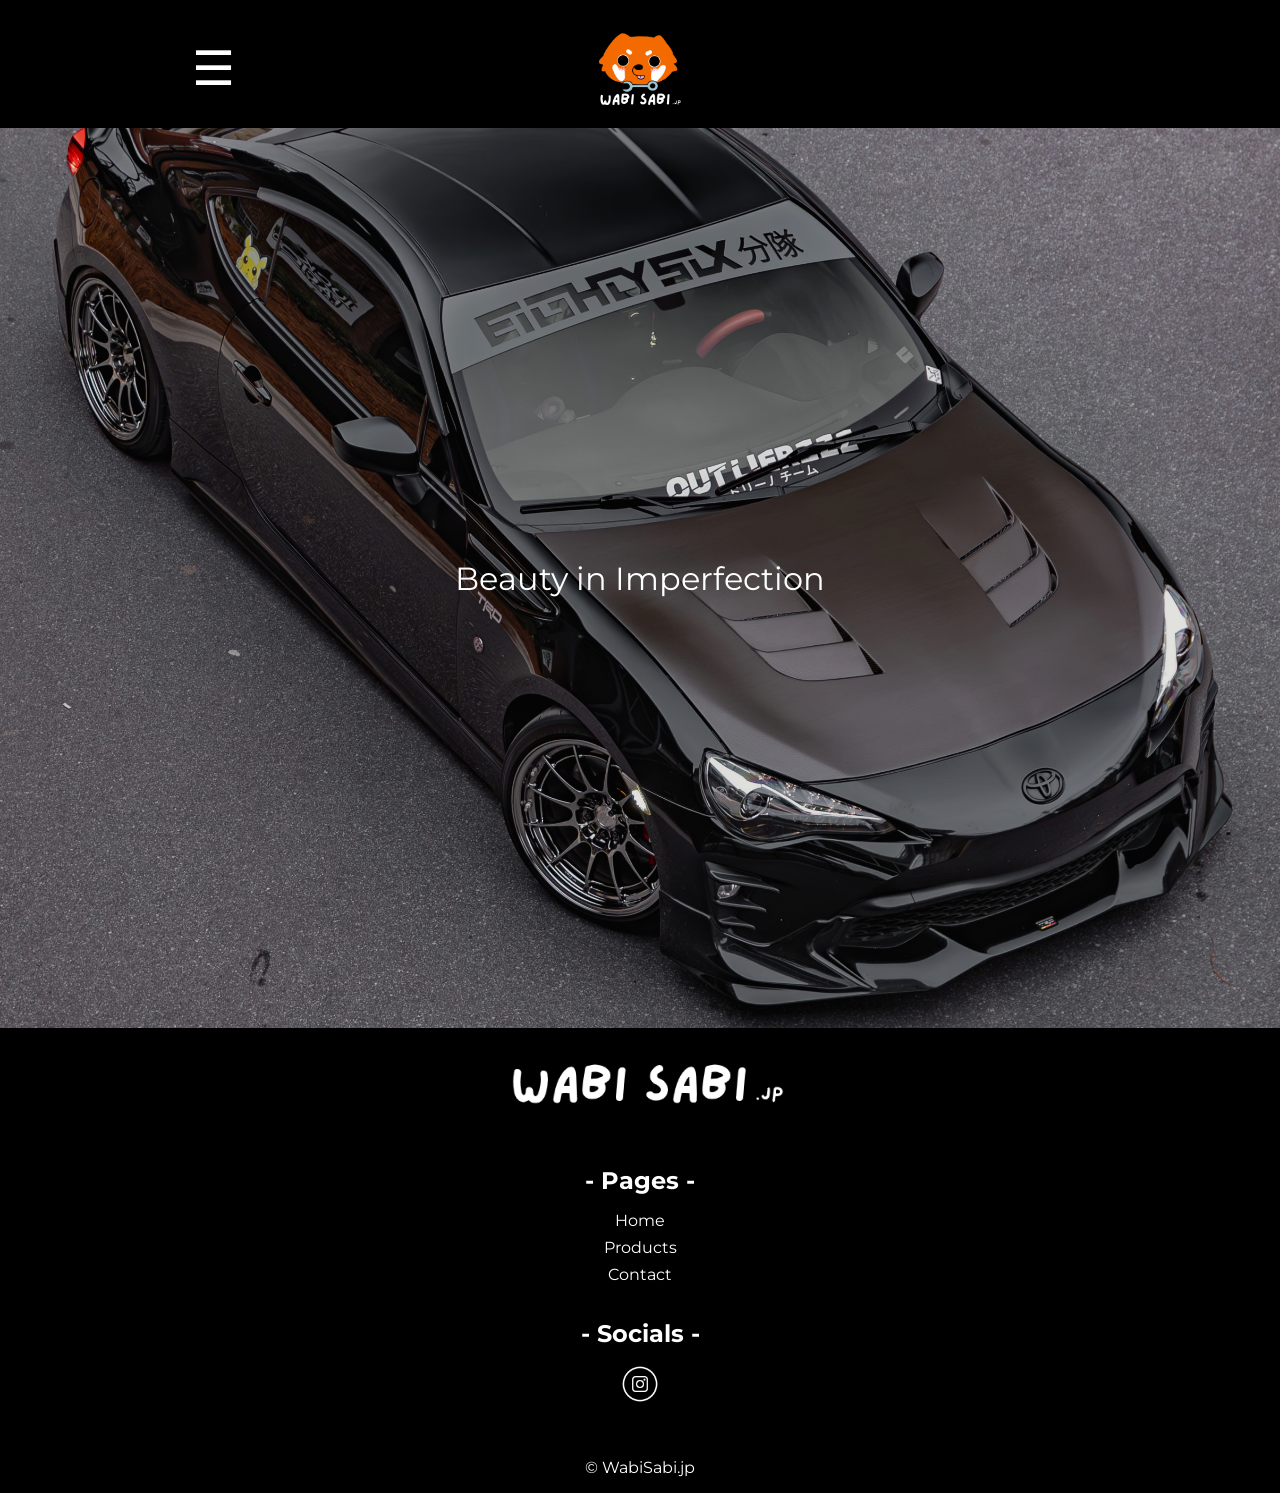
==== index.html @ 12e04109 "hero container" ====
<!DOCTYPE html>
<html lang="en">
<head>
    <meta charset="UTF-8">
    <meta name="viewport" content="width=device-width, initial-scale=1.0">
    <title>WabiSabi.jp</title>

    <!-- Font -->
    <link rel="preconnect" href="https://fonts.googleapis.com">
    <link rel="preconnect" href="https://fonts.gstatic.com" crossorigin>
    <link href="https://fonts.googleapis.com/css2?family=Montserrat:ital,wght@0,100..900;1,100..900&display=swap" rel="stylesheet">

    <!-- CSS Link -->
    <link rel = 'stylesheet' href = 'assets/cs/styles.css' defer>

</head>
<body>
    <!-- JS Link -->
    <script src = 'assets/js/script.js' defer></script>

    <!-- Navigations -->
    <header>

        <!-- === Visible Menu === -->
        <nav class = 'top-nav'>
            <!-- Left -->
            <button id = 'hamburger-btn' class = 'hamburger-btn'>&#x2630;</button>

            <!-- Middle -->
            <a href = 'index.html'>
                <img class = 'logo-img nav' src = 'assets/media/wabisabi_logo_white.png' alt = 'WABI SABI JP'>
            </a>


            <!-- Right -->
            <!-- [Future Checkout Button?] -->
        </nav>

        <!-- === Hidden Left Menu === -->
        <!-- Overlay to allow user to click outside menu to close -->
        <div id = 'nav-overlay' class = 'nav-overlay'></div>

        <nav id = 'hidden-nav' class = 'hidden-nav'>
            <!-- Exit Button -->
            <button id = 'nav-close-btn'>&times;</button>

            <!-- Page Links -->
            <a class = 'navLink home' href = 'index.html'>Home</a>
            <a class = 'navLink products' href = 'pages/products.html'>Products</a>
            <a class = 'navLink contact' href = 'pages/contact.html'>Contact</a>
        </nav>

    </header>

    <!-- Main Content -->
    <main>
        <!-- Hero Section -->
        <section class = 'hero-section'>
            <video autoplay loop muted playsinline poster = 'assets/media/akuna-top-view.JPEG'>
                <source src = 'assets/media/akuna.mp4' type = 'video/mp4'>
            </video>

            <!-- Hero Message -->
            <!-- Beauty in Imperfection -->
            <div class = 'hero-overlay'>
                <p>Beauty in Imperfection</p>
            </div>
        </section>

    </main>

    <!-- Footer -->
    <footer>
        <!-- Left -->
        <a class = 'footer-home' href = 'index.html'>
            <img class = 'logo-img footer' src = 'assets/media/wabisabi_title_white.png' alt = 'WABI SABI JP'>
        </a>

        <!-- Middle -->
        <section class = 'footer-pages'>
            <h2>- Pages -</h2>
            <a class = 'navLink home' href = 'index.html'>Home</a>
            <a class = 'navLink products' href = 'pages/products.html'>Products</a>
            <a class = 'navLink contact' href = 'pages/contact.html'>Contact</a>
        </section>

        <!-- Right -->
        <section>
            <h2>- Socials -</h2>
            <div class = 'social-logo'>
                <a class = 'instagram' href = 'https://www.instagram.com/' target = '_blank'>
                    <img class = 'instagram-img' src = 'assets/media/Instagram.png' alt = 'Instagram'>
                </a>
            </div>
        </section>

        <!-- Bottom -->
        <p class = 'copyright-message'>&copy; WabiSabi.jp</p>

    </footer>
    
</body>
</html>
---- assets/cs/styles.css ----
body {
    background-color: black;
    color: white;
    margin: 0;
    font-family: "Montserrat", sans-serif;
}

header {
    display: flex;
    justify-content: center;
    align-items: center;
    width: 100vw;
    height: 8em;
    box-shadow: 0px 1px 5px rgb(62, 62, 62); /* x y blur spread color*/
}

main {
    display: flex;
    flex-direction: column;
    min-height: 100vh;
    justify-content: start;
}

footer {
    display: grid;
    grid-template-rows: repeat(3, 1fr);
    align-items: center;
    text-align: center;
    justify-items: center;
    gap: 1em;
}

/* === Top Navigations === */
.top-nav {
    display: grid;
    grid-template-columns: repeat(3, 1fr);
    align-items: center;
    width: 100vw;
    height: 7.5em;
    text-align: center;
    justify-items: center;
    margin: 0;
}

.hamburger-btn {
    background: none;
    border: none;
    color: white;
    font-size: 3em;
    grid-area: 1 / 1 / 2 / 2; /* row column row column*/
}

.logo-img {
    max-height: 8em;
    width: auto;
    grid-area: 1 / 2 / 2 / 3;
    overflow: hidden;
    object-fit: cover;
    display: block;

}

.hidden-nav {
    display: flex;
    flex-direction: column;
    position: fixed;
    top: 0;
    gap: 1em;
    width: 250px;
    height: 100vh;
    left: -250px; /* Hides outisde the screen */
    background-color: #763300;
    padding: 1.5em 2em;
    box-sizing: border-box;
    transition: left 0.4s ease;
    z-index: 10;
}

.hidden-nav a {
    color: white;
    text-decoration: none;
    font-size: 1.5em;
}

.hidden-nav.open {
    left: 0;
}

.hidden-nav.close {
    left: -250px;
}

#nav-close-btn {
    background: none;
    border: none;
    color: white;
    font-size: 2em;
    margin-left: auto;
}

.nav-overlay {
    position: fixed;
    top: 0;
    left: 0;
    width: 100vw;
    height: 100vh;
    background: rgba(0, 0, 0, 0.569);
    visibility: hidden;
    z-index: 10;
}

.nav-overlay.show {
    visibility: visible;
    opacity: 1;
}

/* === Footer === */
footer h2 {
    margin: 0;
    padding-bottom: 0.5em;
}
.footer-home {
    width: 20em;
    height: 5em;
    overflow: hidden;
    display: inline-block;
}

.logo-img.footer{
    width: 100%;
    height: 100%;
    object-fit: cover;
    display: block;
}

.footer-pages {
    display: flex;
    flex-direction: column;
}

.footer-pages a {
    color: white;
    text-decoration: none;
    font-size: 1em;
    padding: 0.25em;
}

.instagram-img {
    width: 3em;
    height: auto;
}

/* === Main === */
/* -- Hero Section -- */
.hero-section {
    width: 100vw;
    height: 100vh;
    overflow: hidden;
}
.hero-section video {
    width: 100%;
    height: 100%;
    object-fit: cover;
    position: absolute;
}

.hero-overlay {
    display: flex;
    justify-content: center;
    align-items: center;
    width: 100%;
    height: 100%;
    background: rgba(0, 0, 0, 0.106);
    color: white;
    font-size: 2em;
    z-index: 2;
    position: absolute;
}
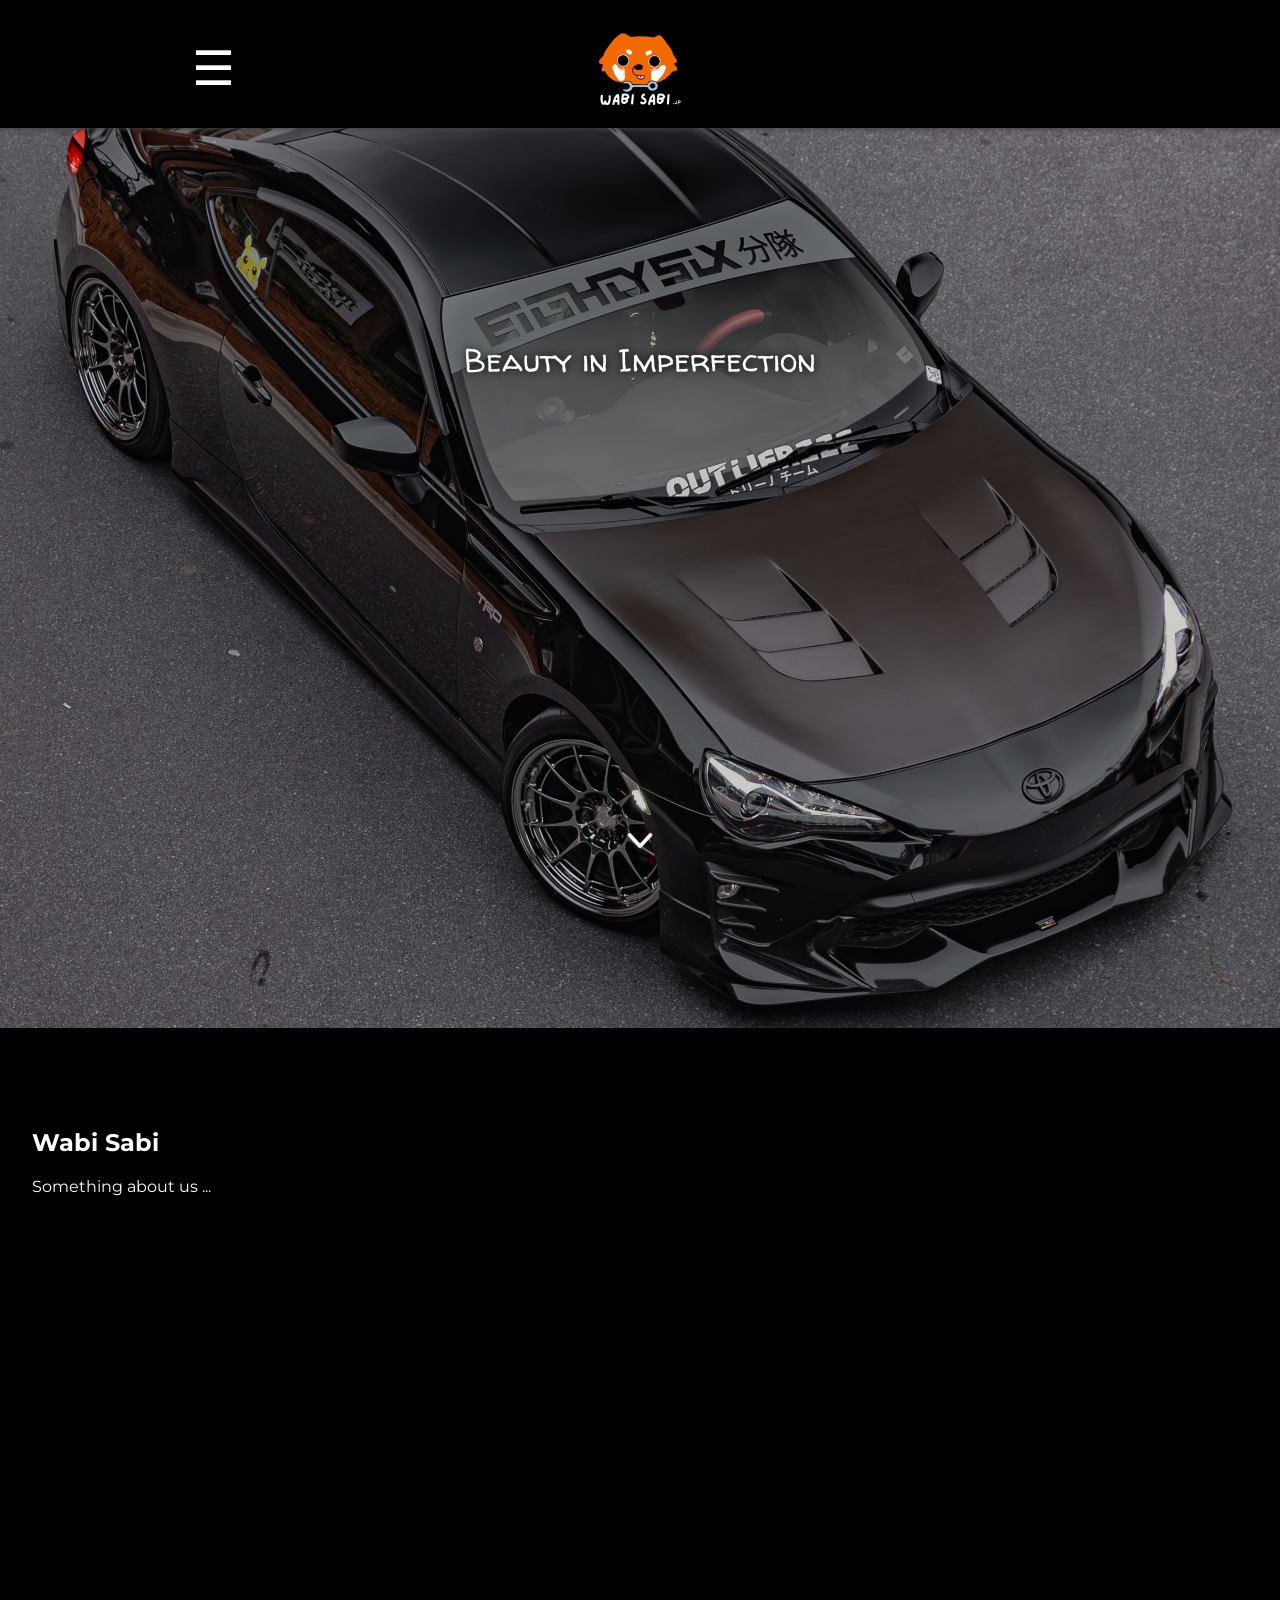
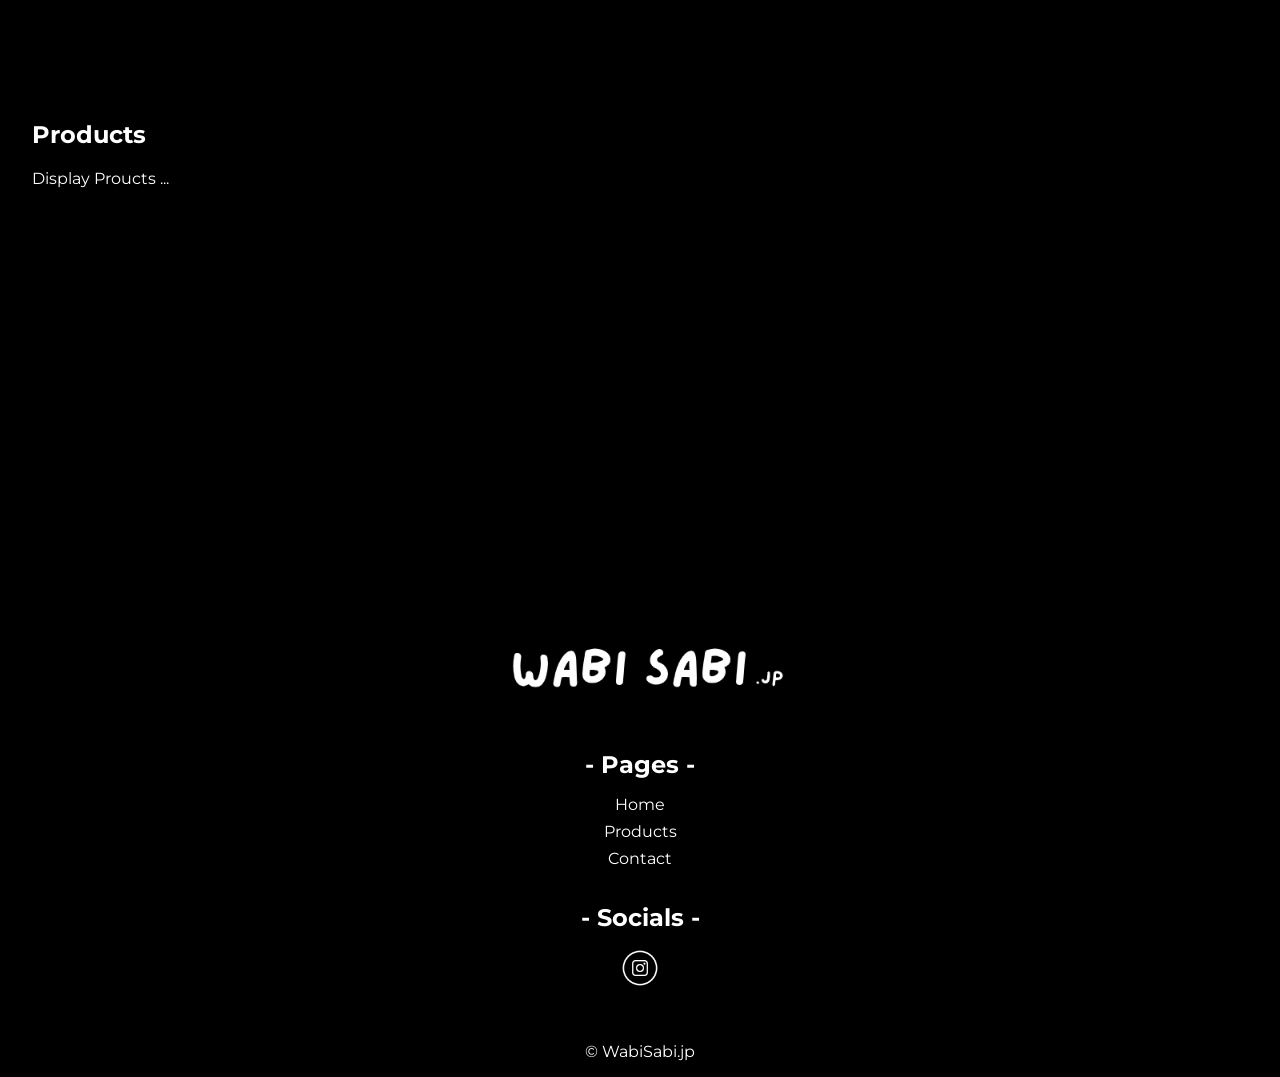
==== commit f833a6c2: "Home pg scroll and sectioning" ====
--- a/index.html
+++ b/index.html
@@ -8,7 +8,7 @@
     <!-- Font -->
     <link rel="preconnect" href="https://fonts.googleapis.com">
     <link rel="preconnect" href="https://fonts.gstatic.com" crossorigin>
-    <link href="https://fonts.googleapis.com/css2?family=Montserrat:ital,wght@0,100..900;1,100..900&display=swap" rel="stylesheet">
+    <link href="https://fonts.googleapis.com/css2?family=Montserrat:ital,wght@0,100..900;1,100..900&family=Walter+Turncoat&display=swap" rel="stylesheet">
 
     <!-- CSS Link -->
     <link rel = 'stylesheet' href = 'assets/cs/styles.css' defer>
@@ -64,7 +64,25 @@
             <!-- Beauty in Imperfection -->
             <div class = 'hero-overlay'>
                 <p>Beauty in Imperfection</p>
+
+                <!-- Scroll Img -->
+                <button id = 'scroll-to-about' class = 'hero-scroll'>
+                    <img src = 'assets/media/white-chevron.png' alt = 'Scroll Down'>
+                </button>
             </div>
+        </section>
+
+        <!-- About Section -->
+        <section id = 'about-section' class = 'about-section'>
+            <h2>Wabi Sabi</h2>
+            <p>Something about us ...</p>
+        </section>
+
+
+        <!-- Product Preview -->
+         <section id = 'productPreview-section' class = 'productPreview-section'>
+            <h2>Products</h2>
+            <p>Display Proucts ...</p>
         </section>
 
     </main>
--- a/assets/cs/styles.css
+++ b/assets/cs/styles.css
@@ -6,19 +6,25 @@
 }
 
 header {
+    position: fixed;
     display: flex;
     justify-content: center;
     align-items: center;
     width: 100vw;
     height: 8em;
+    background-color: black;
     box-shadow: 0px 1px 5px rgb(62, 62, 62); /* x y blur spread color*/
+    z-index: 50;
+    top: 0;
 }
 
 main {
     display: flex;
     flex-direction: column;
+    width: 100vw;
     min-height: 100vh;
     justify-content: start;
+    margin-top: 8em;
 }
 
 footer {
@@ -69,7 +75,7 @@
     width: 250px;
     height: 100vh;
     left: -250px; /* Hides outisde the screen */
-    background-color: #763300;
+    background-color: #7e3700;
     padding: 1.5em 2em;
     box-sizing: border-box;
     transition: left 0.4s ease;
@@ -150,7 +156,9 @@
     height: auto;
 }
 
-/* === Main === */
+/* ======================= 
+        Home 
+========================== */
 /* -- Hero Section -- */
 .hero-section {
     width: 100vw;
@@ -166,15 +174,62 @@
 
 .hero-overlay {
     display: flex;
+    flex-direction: column;
     justify-content: center;
     align-items: center;
     width: 100%;
     height: 100%;
-    background: rgba(0, 0, 0, 0.106);
-    color: white;
+    background: rgba(0, 0, 0, 0.19);
+    color: white;
+    text-shadow: 0 0 10px black;
     font-size: 2em;
     z-index: 2;
     position: absolute;
-}
-
-
+    font-family: "Walter Turncoat", cursive;
+}
+
+.hero-overlay p {
+    margin-bottom: 14em;
+}
+
+.hero-scroll {
+    background: none;
+    border: none;
+    display: flex;
+    flex-direction: column;
+    align-items: center;
+}
+
+.hero-scroll img {
+    max-width: 2em;
+    height: auto;
+    object-fit: cover;
+    filter: drop-shadow(0 0px 10px black);
+}
+
+/* -- About Section -- */
+.about-section {
+    margin: 2em;
+    padding-top: 3em;
+    height: 30em; /* For Testing*/
+}
+
+/* -- Product Preview -- */
+.productPreview-section {
+    margin: 2em;
+    padding-top: 3em;
+    height: 30em; /* For Testing*/
+}
+
+/* ======================= 
+        Products 
+========================== */
+
+/* ======================= 
+        Contact 
+========================== */
+
+/* ======================= 
+        Breakpoints 
+========================== */
+
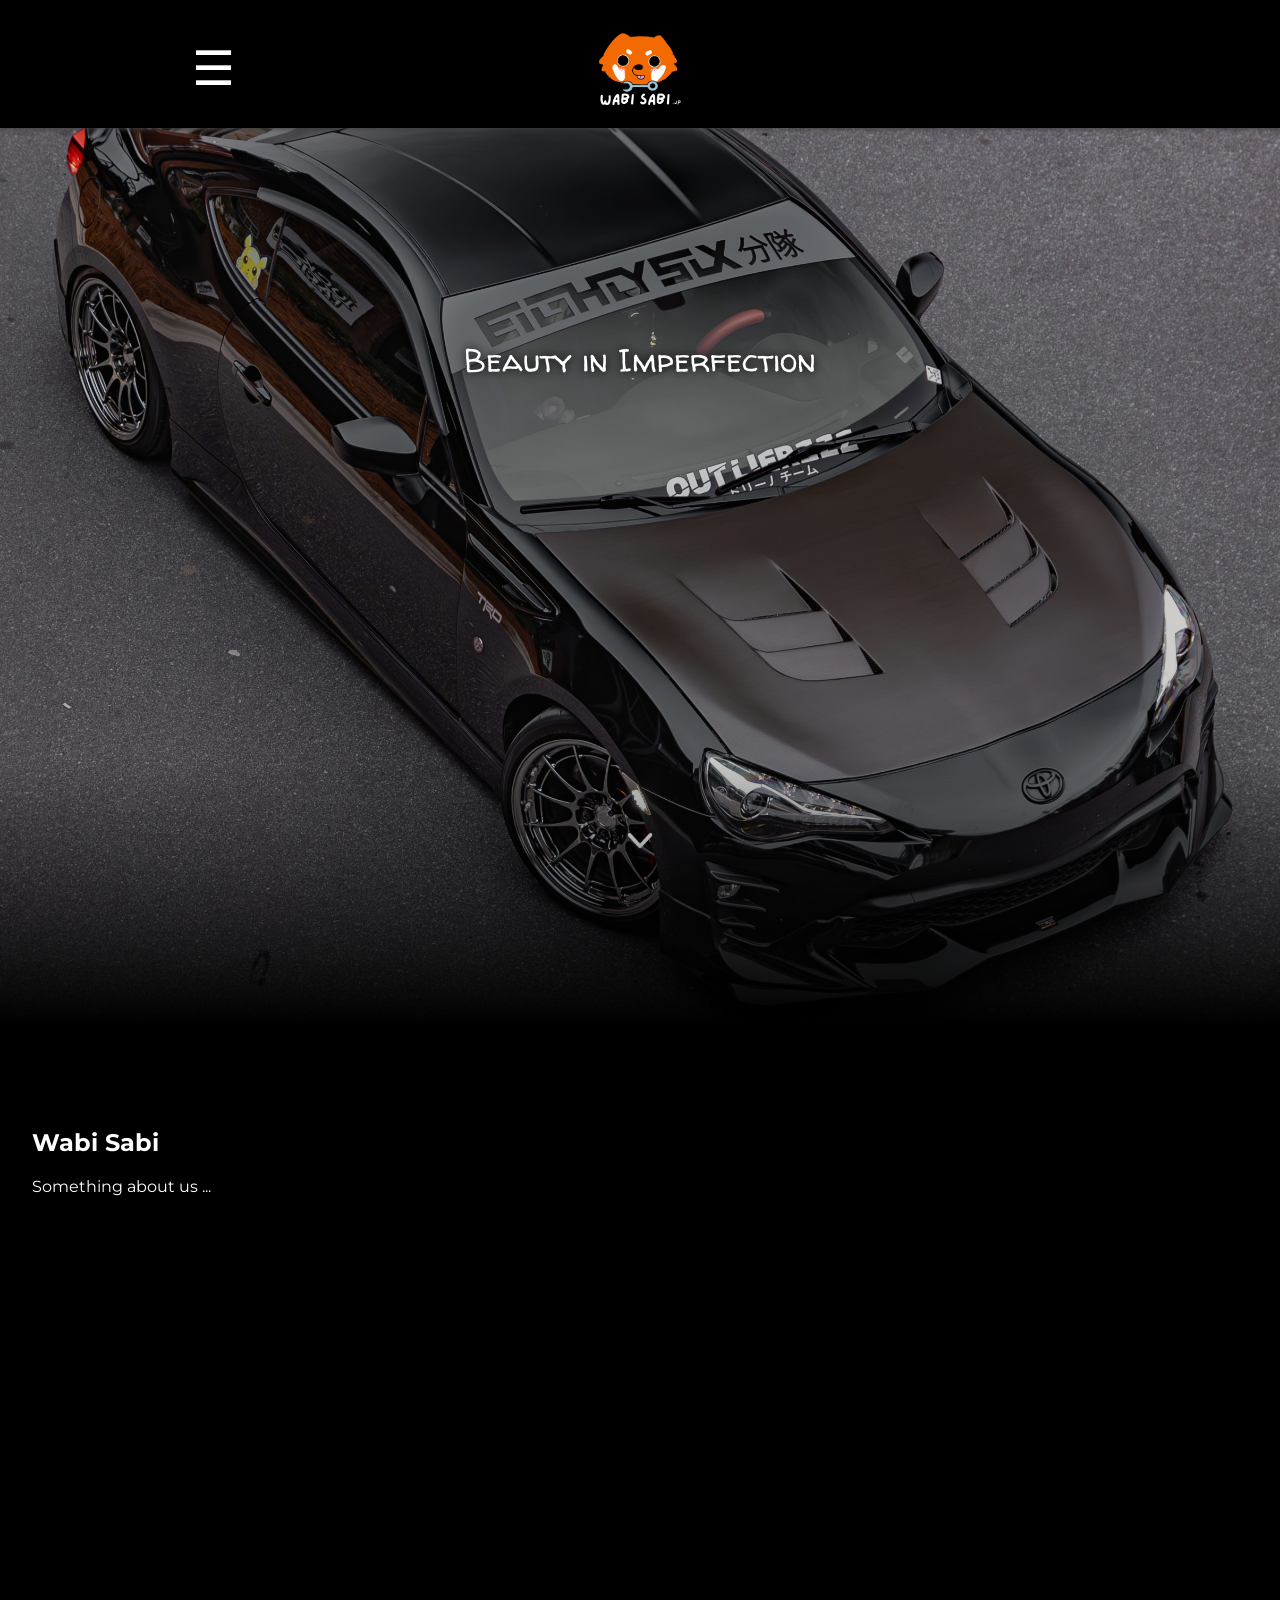
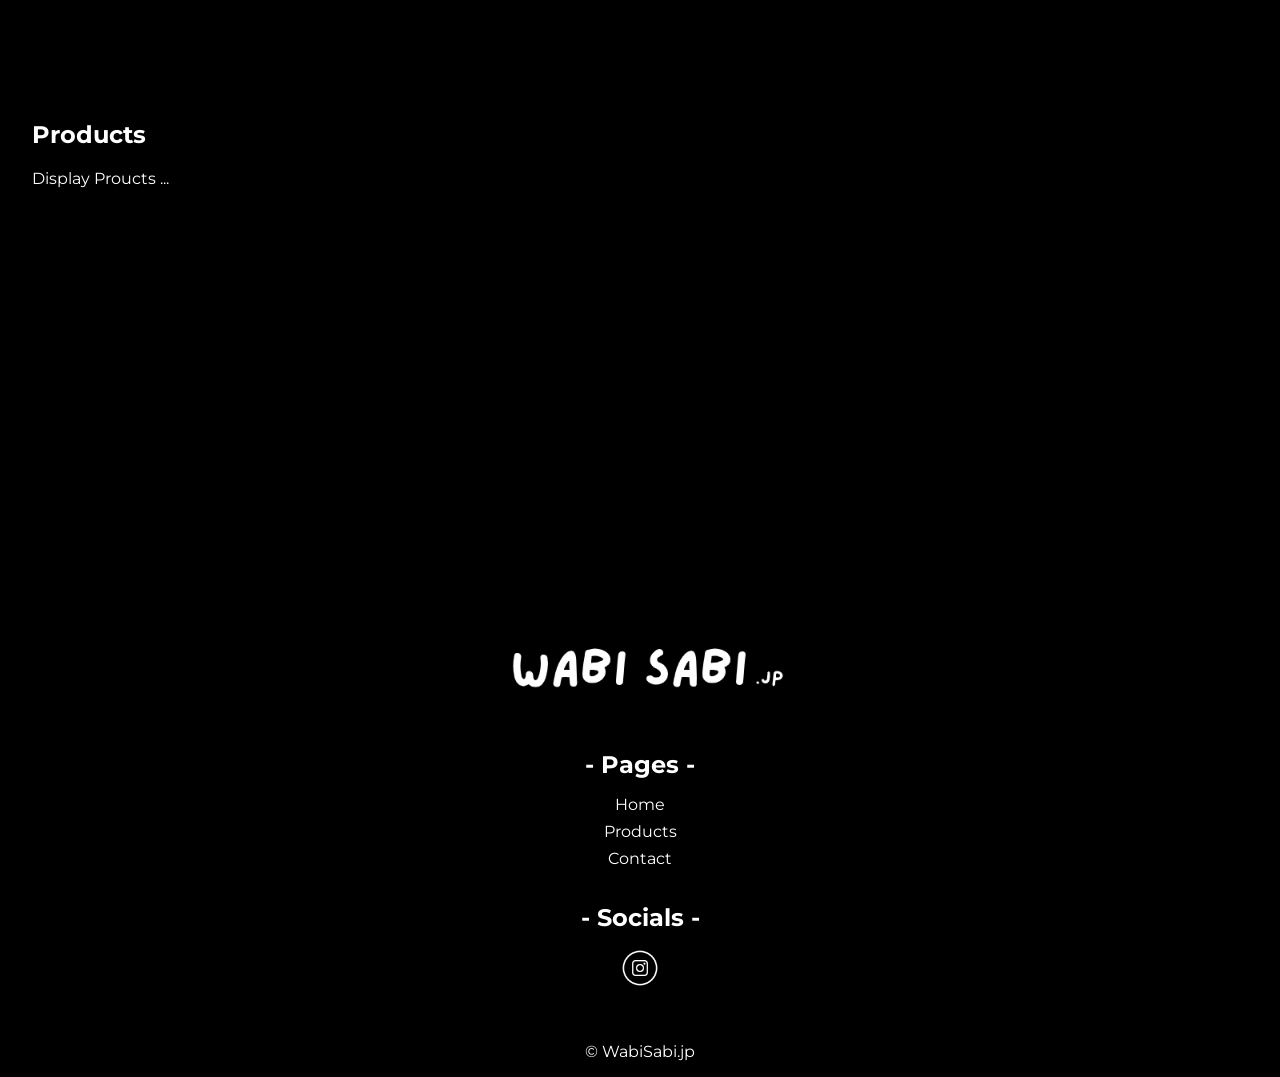
==== commit 33897a18: "products added" ====
--- a/index.html
+++ b/index.html
@@ -45,9 +45,9 @@
             <button id = 'nav-close-btn'>&times;</button>
 
             <!-- Page Links -->
-            <a class = 'navLink home' href = 'index.html'>Home</a>
-            <a class = 'navLink products' href = 'pages/products.html'>Products</a>
-            <a class = 'navLink contact' href = 'pages/contact.html'>Contact</a>
+            <a class = 'nav-link home' href = 'index.html'>Home</a>
+            <a class = 'nav-link products' href = 'pages/products.html'>Products</a>
+            <a class = 'nav-link contact' href = 'pages/contact.html'>Contact</a>
         </nav>
 
     </header>
@@ -80,7 +80,7 @@
 
 
         <!-- Product Preview -->
-         <section id = 'productPreview-section' class = 'productPreview-section'>
+         <section id = 'product-preview-section' class = 'product-preview-section'>
             <h2>Products</h2>
             <p>Display Proucts ...</p>
         </section>
@@ -97,9 +97,9 @@
         <!-- Middle -->
         <section class = 'footer-pages'>
             <h2>- Pages -</h2>
-            <a class = 'navLink home' href = 'index.html'>Home</a>
-            <a class = 'navLink products' href = 'pages/products.html'>Products</a>
-            <a class = 'navLink contact' href = 'pages/contact.html'>Contact</a>
+            <a class = 'nav-link home' href = 'index.html'>Home</a>
+            <a class = 'nav-link products' href = 'pages/products.html'>Products</a>
+            <a class = 'nav-link contact' href = 'pages/contact.html'>Contact</a>
         </section>
 
         <!-- Right -->
--- a/assets/cs/styles.css
+++ b/assets/cs/styles.css
@@ -164,6 +164,7 @@
     width: 100vw;
     height: 100vh;
     overflow: hidden;
+    mask-image: linear-gradient(to bottom, black 70%, transparent 100%);
 }
 .hero-section video {
     width: 100%;
@@ -215,7 +216,7 @@
 }
 
 /* -- Product Preview -- */
-.productPreview-section {
+.product-preview-section {
     margin: 2em;
     padding-top: 3em;
     height: 30em; /* For Testing*/
@@ -224,6 +225,30 @@
 /* ======================= 
         Products 
 ========================== */
+/* -- Product Grid -- */
+.grid {
+    display: grid;
+    grid-template-columns: 1fr;
+    margin: 2em;
+    gap: 1em;
+}
+
+.grid div {
+    display: flex;
+    flex-direction: column;
+    padding: 1em;
+    border-radius: 0.2em;
+    background-color: rgba(255, 255, 255, 0.053);
+}
+
+.grid img {
+    width: 100%;
+    height: auto;
+    object-fit: cover;
+    border-radius: 0.2em;
+}
+
+
 
 /* ======================= 
         Contact 
@@ -232,4 +257,10 @@
 /* ======================= 
         Breakpoints 
 ========================== */
-
+@media (min-width: 600px) {
+    /*  */
+    .grid {
+        grid-template-columns: repeat(2. 1fr);
+    }
+}
+
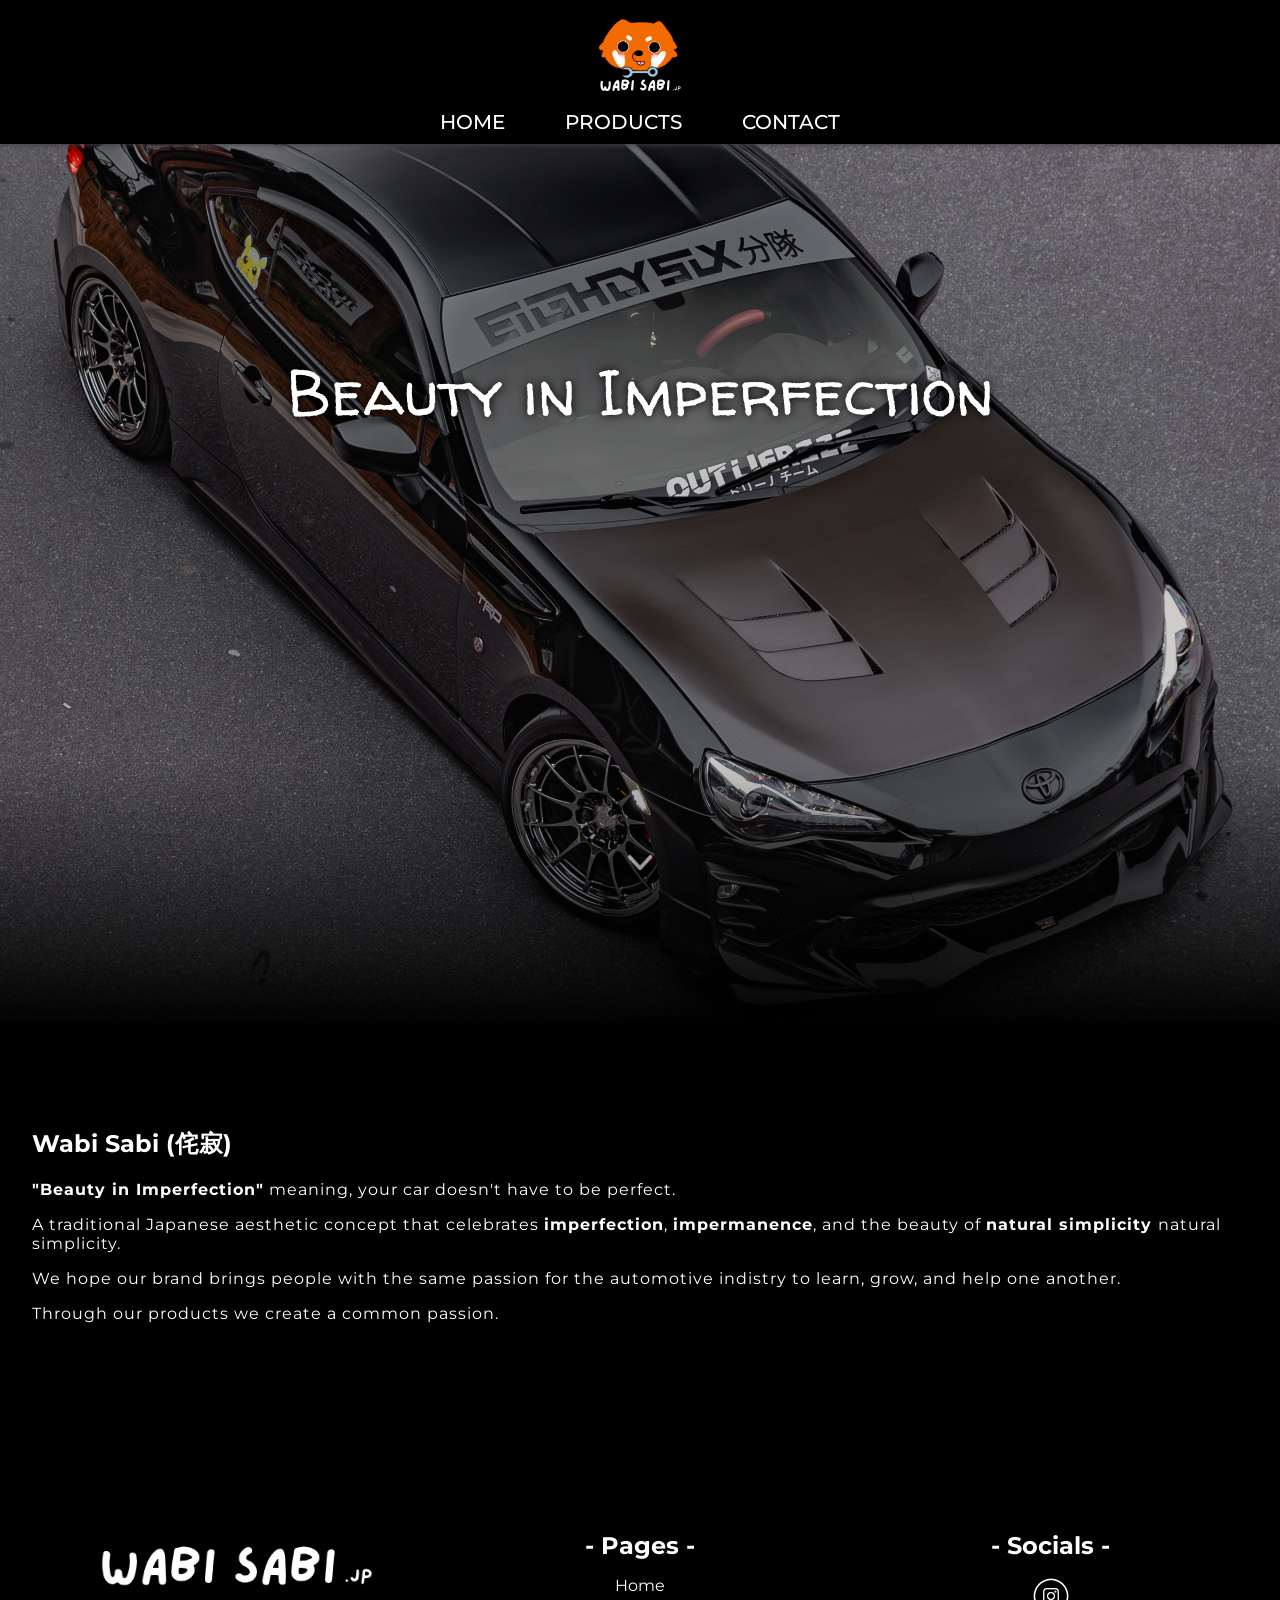
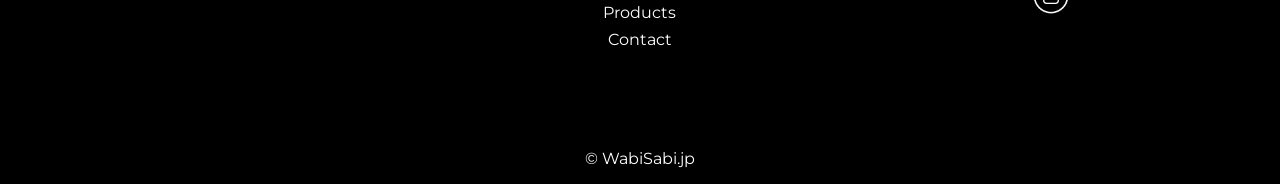
==== commit 0b9d34a8: "added ressponssive styles" ====
--- a/index.html
+++ b/index.html
@@ -34,6 +34,12 @@
 
             <!-- Right -->
             <!-- [Future Checkout Button?] -->
+        </nav>
+
+        <nav class = 'bottom-nav'>
+            <a class = 'nav-link home' href = 'index.html'>Home</a>
+            <a class = 'nav-link products' href = 'pages/products.html'>Products</a>
+            <a class = 'nav-link contact' href = 'pages/contact.html'>Contact</a>
         </nav>
 
         <!-- === Hidden Left Menu === -->
@@ -74,16 +80,22 @@
 
         <!-- About Section -->
         <section id = 'about-section' class = 'about-section'>
-            <h2>Wabi Sabi</h2>
-            <p>Something about us ...</p>
+            <h2>Wabi Sabi (侘寂)</h2>
+            <p><b>"Beauty in Imperfection"</b> meaning, your car doesn't have to be perfect.</p>
+
+            <p>A traditional Japanese aesthetic concept that celebrates <b>imperfection</b>, <b>impermanence</b>, and the beauty of <b>natural simplicity </b>natural simplicity.</p>
+
+            <p>We hope our brand brings people with the same passion for the automotive indistry to learn, grow, and help one another.</p>
+
+            <p>Through our products we create a common passion.</p>
         </section>
 
 
         <!-- Product Preview -->
-         <section id = 'product-preview-section' class = 'product-preview-section'>
+        <!-- <section id = 'product-preview-section' class = 'product-preview-section'>
             <h2>Products</h2>
             <p>Display Proucts ...</p>
-        </section>
+        </section> -->
 
     </main>
 
--- a/assets/cs/styles.css
+++ b/assets/cs/styles.css
@@ -24,6 +24,7 @@
     width: 100vw;
     min-height: 100vh;
     justify-content: start;
+    align-items: center;
     margin-top: 8em;
 }
 
@@ -34,6 +35,7 @@
     text-align: center;
     justify-items: center;
     gap: 1em;
+    margin-top: 10em;
 }
 
 /* === Top Navigations === */
@@ -46,6 +48,10 @@
     text-align: center;
     justify-items: center;
     margin: 0;
+}
+
+.bottom-nav {
+    display: none;
 }
 
 .hamburger-btn {
@@ -85,7 +91,8 @@
 .hidden-nav a {
     color: white;
     text-decoration: none;
-    font-size: 1.5em;
+    font-size: 1.25em;
+    text-transform: uppercase;
 }
 
 .hidden-nav.open {
@@ -156,6 +163,12 @@
     height: auto;
 }
 
+.page-title {
+    margin-top: 2em;
+    text-align: center;
+    text-transform: uppercase;
+}
+
 /* ======================= 
         Home 
 ========================== */
@@ -189,10 +202,6 @@
     font-family: "Walter Turncoat", cursive;
 }
 
-.hero-overlay p {
-    margin-bottom: 14em;
-}
-
 .hero-scroll {
     background: none;
     border: none;
@@ -212,14 +221,24 @@
 .about-section {
     margin: 2em;
     padding-top: 3em;
-    height: 30em; /* For Testing*/
+}
+
+.about-section h3 {
+    text-transform: uppercase;
+}
+
+.about-section p {
+    letter-spacing: 1px;
 }
 
 /* -- Product Preview -- */
 .product-preview-section {
     margin: 2em;
     padding-top: 3em;
-    height: 30em; /* For Testing*/
+}
+
+.product-preview-section h3 {
+    text-transform: uppercase;
 }
 
 /* ======================= 
@@ -236,6 +255,7 @@
 .grid div {
     display: flex;
     flex-direction: column;
+    align-items: center;
     padding: 1em;
     border-radius: 0.2em;
     background-color: rgba(255, 255, 255, 0.053);
@@ -243,24 +263,224 @@
 
 .grid img {
     width: 100%;
-    height: auto;
+    height: 230px;
     object-fit: cover;
     border-radius: 0.2em;
 }
 
-
+.grid h3 {
+    text-align: center;
+}
+
+.grid .product-price {
+    margin: 0;
+}
 
 /* ======================= 
         Contact 
 ========================== */
+/* -- Form -- */
+.page-desc {
+    margin: 2em;
+    text-align: center;
+}
+
+.contact-section {
+    display: flex;
+    flex-direction: column;
+    margin: 2em;
+    padding: 1em;
+    background-color: rgba(255, 255, 255, 0.053);
+    border-radius: 0.2em;
+}
+
+.contact-form {
+    display: flex;
+    flex-direction: column;
+    text-align: left;
+    align-items: center;
+    width: 100%;
+    height: auto;
+}
+
+#contact-form label {
+    margin-bottom: 0.5em;
+    width: 100%;
+    font-size: 1.2em;
+    font-weight: 600;
+}
+
+#contact-form textarea {
+    height: 8em;
+}
+
+.submit-btn {
+    align-self: center;
+    padding: 0.5em 2em;
+    font-size: 1em;
+    font-weight: 600;
+    background: transparent;
+    color: #fff;
+    border: 2px solid white;
+    border-radius: 0.3em;
+    /* align-self: flex-end; */
+}
+
+#contact-form label, 
+.submit-btn{
+    display: block;
+    font-family: "Montserrat", sans-serif;
+}
+
+#contact-form input,
+#contact-form textarea {
+    width: 100%;
+    box-sizing: border-box;
+    margin-bottom: 1.5em;
+    font-family: "Montserrat", sans-serif;
+    font-size: 1em;
+    padding: 0.5em 1em;
+}
+
+#validation-message {
+    margin: 1em 0;;
+}
+
+/* -- Thank You Section */
+.thankyou-section {
+    display: none;
+    flex-direction: column;
+    margin: 2em;
+    padding: 1em;
+    background-color: rgba(255, 255, 255, 0.053);
+    border-radius: 0.2em;
+}
+
+.thankyou-section p {
+    font-weight: 600;
+    align-self: flex-end;
+    margin: 0;
+    padding-top: 3em;
+    
+}
+
+.thankyou-section img {
+    width: 200px;
+    height: 75px;
+    object-fit: cover;
+    align-self: flex-end;
+}
+
 
 /* ======================= 
         Breakpoints 
 ========================== */
 @media (min-width: 600px) {
-    /*  */
+    /* --- Products --- */
     .grid {
-        grid-template-columns: repeat(2. 1fr);
-    }
-}
-
+        grid-template-columns: repeat(2, 1fr);
+    }
+}
+
+@media (min-width: 850px) {
+    /* --- Navigation --- */
+    header{
+        display: flex;
+        flex-direction: column;
+        height: 9em;
+    }
+
+    .top-nav {
+        align-items: start;
+        justify-content: flex-start;
+    }
+
+    .bottom-nav {
+        visibility: visible;
+        width: 100vw;
+        display: flex;
+        justify-content: center;
+        align-items: center;
+        font-size: 1.25em;
+        font-weight: 500;
+        text-transform: uppercase;
+        box-sizing: border-box;
+        margin-bottom: 1em;
+    }
+
+    .bottom-nav a {
+        color: white;
+        text-decoration: none;
+        padding: 0 1.5em;
+    }
+
+    .bottom-nav a:hover {
+        cursor: pointer;
+        color: #f16e0b;
+        text-decoration: underline;
+        text-underline-offset: 0.25em;
+    }
+
+    .hamburger-btn {
+        visibility: hidden;
+    }
+
+    /* --- Footer --- */
+    footer {
+        grid-template-columns: repeat(3, 1fr);
+        grid-template-rows: repeat(2, auto);
+        margin: 10em 2em 0em 2em;
+        align-items: start;
+    }
+    
+    footer .footer-home {
+        justify-self: center;
+    }
+
+    footer .copyright-message {
+        grid-column: 1 / 4;
+        margin-top: 5em ;
+    }
+
+    footer .nav-link:hover {
+        color: #f16e0b;
+        text-decoration: underline;
+        text-underline-offset: 0.25em;
+    }
+
+    footer .instagram:hover {
+        transform: scale(1.1);
+        opacity: 0.5;
+    }
+
+
+    /* --- Home --- */
+    .hero-overlay p {
+        font-size: 2em;
+        margin-bottom: 6.5em;
+    }
+
+    .hero-scroll:hover {
+        cursor: pointer;
+    }
+
+    /* --- Contact --- */
+    .contact-section {
+        width: 50em;
+    }
+
+    /* --- Products --- */
+    #product-grid div:hover {
+        cursor: pointer;
+        transform: translateY(-7px) scale(1.05);
+    }
+
+}
+
+@media (min-width: 1200px) {
+    /* --- Products --- */
+    .grid {
+        grid-template-columns: repeat(4, 1fr);
+    }
+}
+
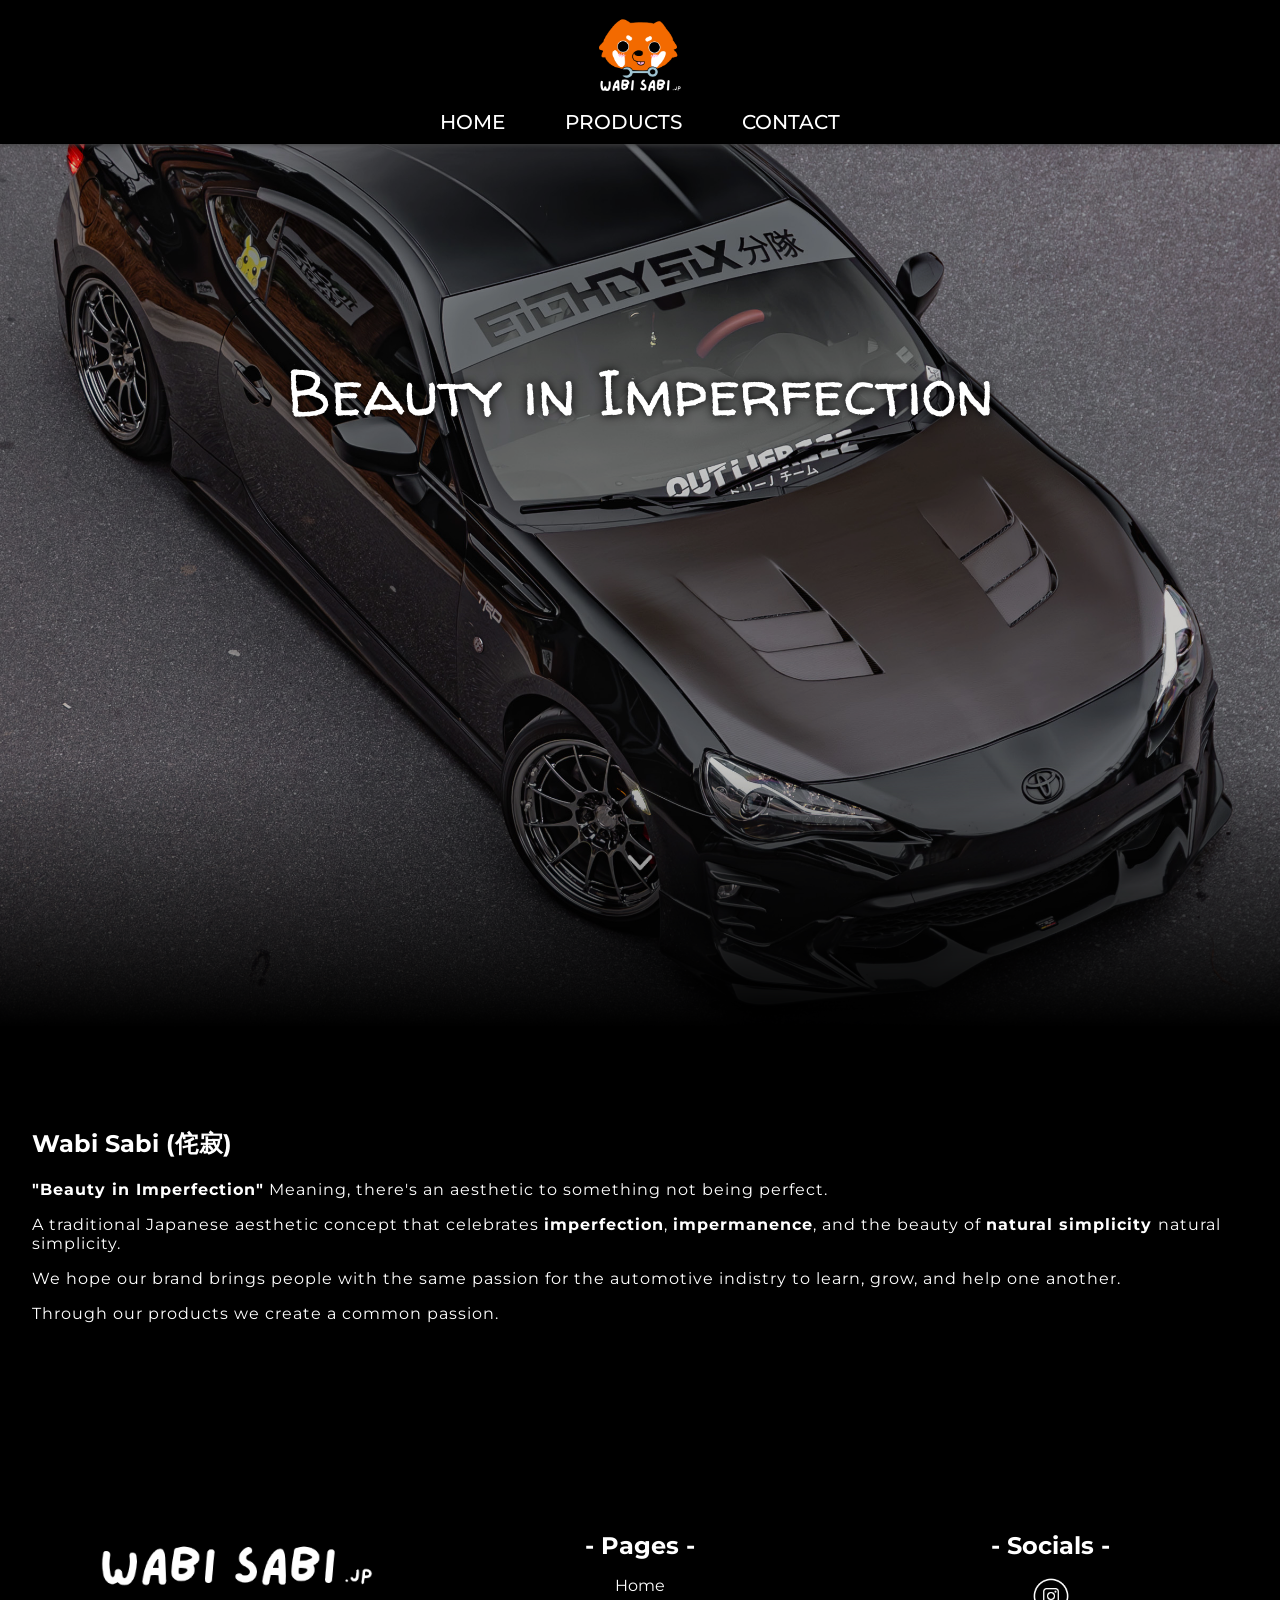
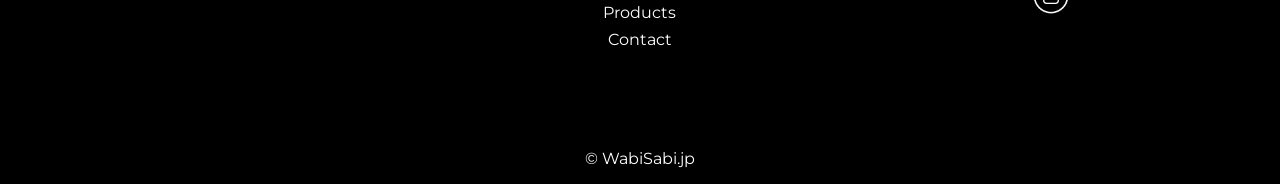
==== commit 2a4cdd7f: "updated about" ====
--- a/index.html
+++ b/index.html
@@ -81,7 +81,7 @@
         <!-- About Section -->
         <section id = 'about-section' class = 'about-section'>
             <h2>Wabi Sabi (侘寂)</h2>
-            <p><b>"Beauty in Imperfection"</b> meaning, your car doesn't have to be perfect.</p>
+            <p><b>"Beauty in Imperfection"</b> Meaning, there's an aesthetic to something not being perfect.</p>
 
             <p>A traditional Japanese aesthetic concept that celebrates <b>imperfection</b>, <b>impermanence</b>, and the beauty of <b>natural simplicity </b>natural simplicity.</p>
 
--- a/assets/cs/styles.css
+++ b/assets/cs/styles.css
@@ -469,6 +469,13 @@
         width: 50em;
     }
 
+    .submit-btn:hover {
+        cursor: pointer;
+        background-color: #f16e0b;
+        color: black;
+        border: black;
+    }
+
     /* --- Products --- */
     #product-grid div:hover {
         cursor: pointer;
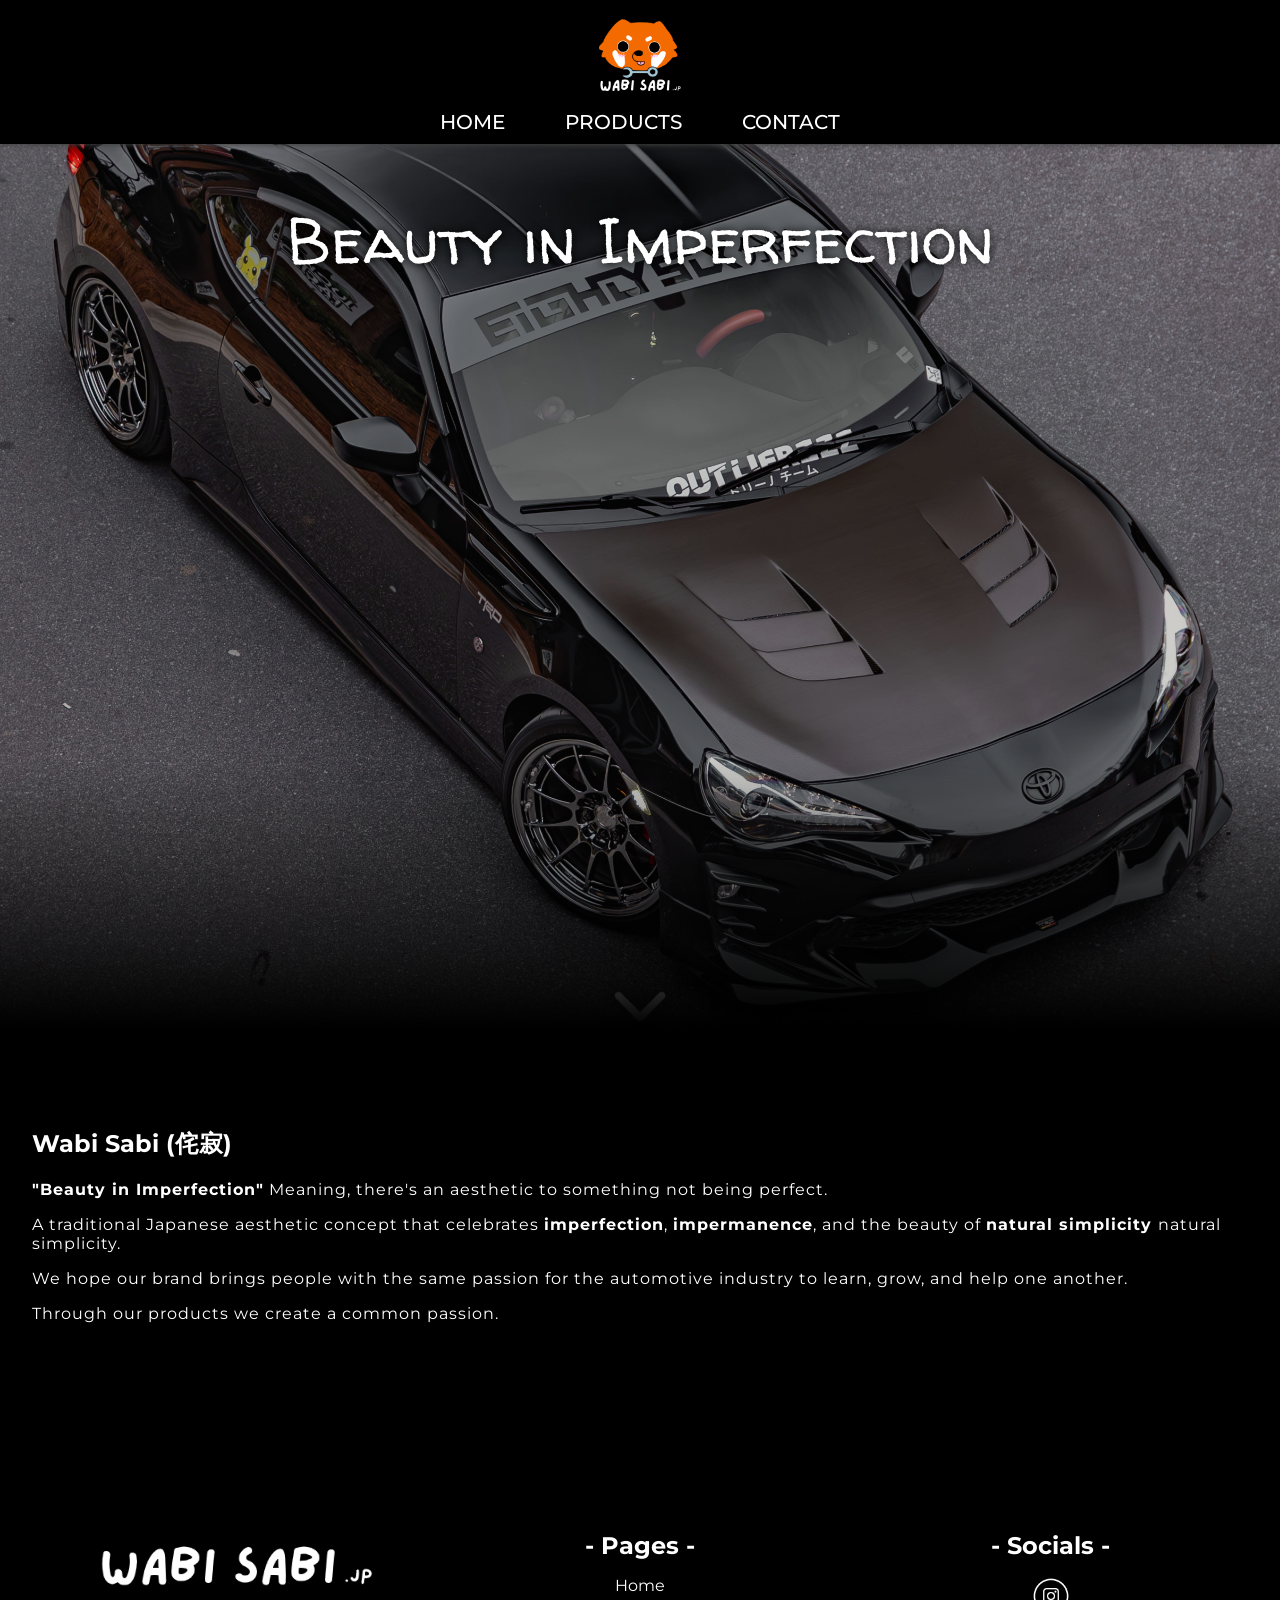
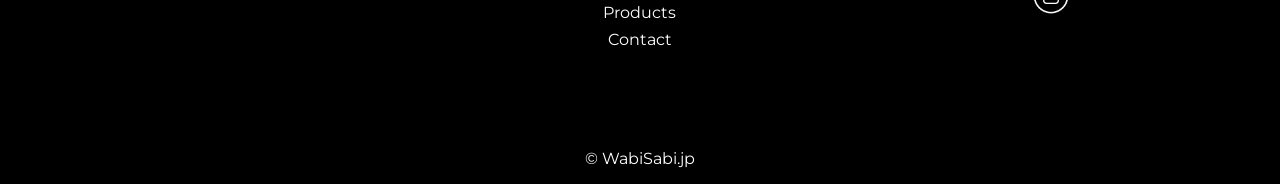
==== commit 9fe11157: "about info" ====
--- a/index.html
+++ b/index.html
@@ -85,7 +85,7 @@
 
             <p>A traditional Japanese aesthetic concept that celebrates <b>imperfection</b>, <b>impermanence</b>, and the beauty of <b>natural simplicity </b>natural simplicity.</p>
 
-            <p>We hope our brand brings people with the same passion for the automotive indistry to learn, grow, and help one another.</p>
+            <p>We hope our brand brings people with the same passion for the automotive industry to learn, grow, and help one another.</p>
 
             <p>Through our products we create a common passion.</p>
         </section>
--- a/assets/cs/styles.css
+++ b/assets/cs/styles.css
@@ -202,6 +202,10 @@
     font-family: "Walter Turncoat", cursive;
 }
 
+.hero-overlay p {
+    padding-bottom: 12em;
+}
+
 .hero-scroll {
     background: none;
     border: none;
@@ -272,9 +276,30 @@
     text-align: center;
 }
 
+.grid p {
+    letter-spacing: 1px;
+}
+
 .grid .product-price {
     margin: 0;
 }
+
+#product-total-sort {
+    display: flex;
+    justify-content: space-between;
+    align-items: center;
+    width: 90%;
+}
+
+#sort-dropdown {
+    font-family: "Montserrat", sans-serif;
+    padding: 0.5em 1em;
+    border: solid white;
+    background-color: black;
+    color: white;
+    border-radius: 0.2em;
+}
+
 
 /* ======================= 
         Contact 
@@ -283,6 +308,7 @@
 .page-desc {
     margin: 2em;
     text-align: center;
+    letter-spacing: 1px;
 }
 
 .contact-section {
@@ -292,6 +318,7 @@
     padding: 1em;
     background-color: rgba(255, 255, 255, 0.053);
     border-radius: 0.2em;
+    letter-spacing: 1px;
 }
 
 .contact-form {
@@ -323,6 +350,7 @@
     color: #fff;
     border: 2px solid white;
     border-radius: 0.3em;
+    letter-spacing: 1px;
     /* align-self: flex-end; */
 }
 
@@ -369,6 +397,16 @@
     height: 75px;
     object-fit: cover;
     align-self: flex-end;
+}
+
+/* ======================= 
+        Contact 
+========================== */
+.about {
+    display: flex;
+    flex-direction: column;
+    margin: 2em;
+    letter-spacing: 1px;
 }
 
 
@@ -457,7 +495,11 @@
     /* --- Home --- */
     .hero-overlay p {
         font-size: 2em;
-        margin-bottom: 6.5em;
+        padding-bottom: 10em;
+    }
+
+    .hero-scroll img {
+        max-width: 4em;
     }
 
     .hero-scroll:hover {
@@ -482,6 +524,10 @@
         transform: translateY(-7px) scale(1.05);
     }
 
+    #sort-dropdown {
+        cursor: pointer;
+    }
+
 }
 
 @media (min-width: 1200px) {
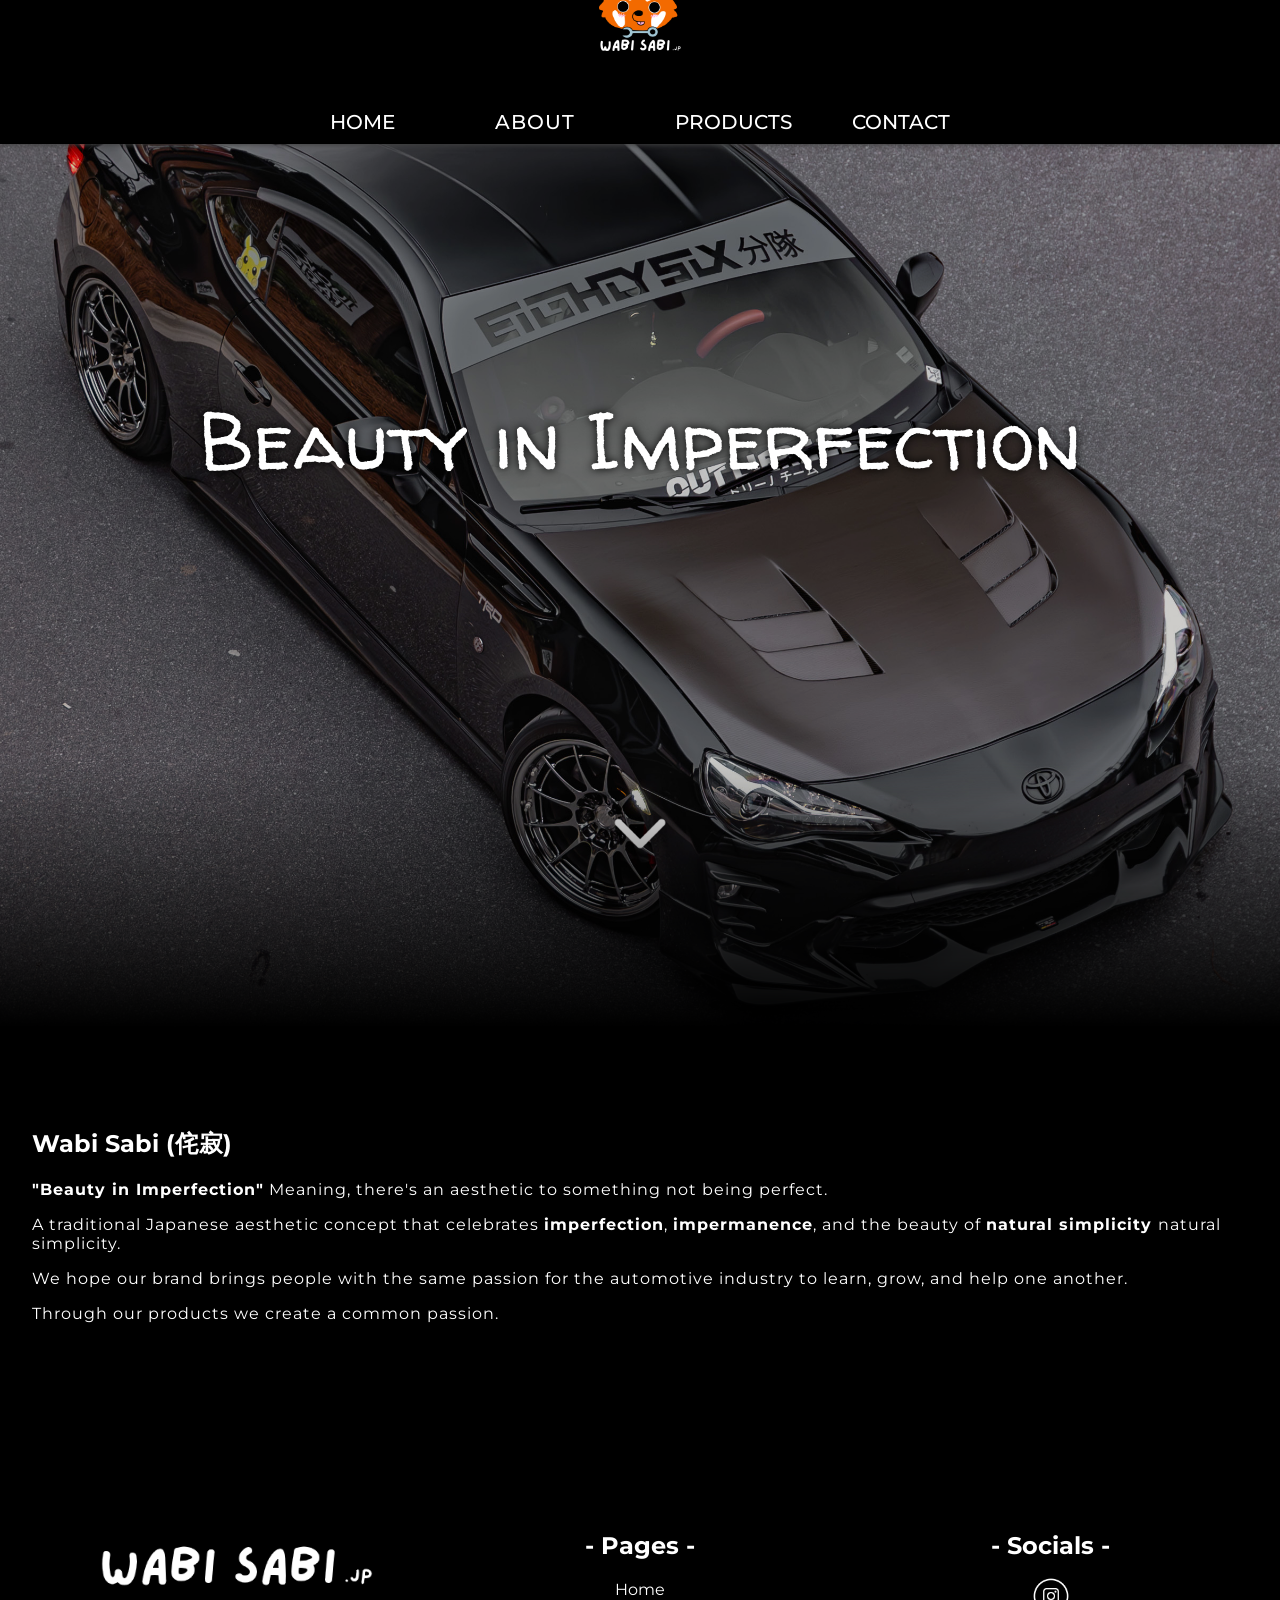
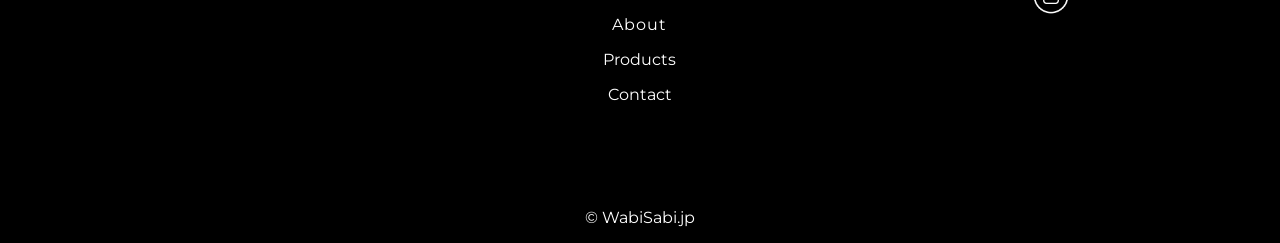
==== commit 559e3243: "styling edits" ====
--- a/index.html
+++ b/index.html
@@ -3,7 +3,7 @@
 <head>
     <meta charset="UTF-8">
     <meta name="viewport" content="width=device-width, initial-scale=1.0">
-    <title>WabiSabi.jp</title>
+    <title>WabiSabi.jp Home</title>
 
     <!-- Font -->
     <link rel="preconnect" href="https://fonts.googleapis.com">
@@ -38,6 +38,7 @@
 
         <nav class = 'bottom-nav'>
             <a class = 'nav-link home' href = 'index.html'>Home</a>
+            <a class = 'nav-link about' href = 'pages/about.html'>About</a>
             <a class = 'nav-link products' href = 'pages/products.html'>Products</a>
             <a class = 'nav-link contact' href = 'pages/contact.html'>Contact</a>
         </nav>
@@ -52,6 +53,7 @@
 
             <!-- Page Links -->
             <a class = 'nav-link home' href = 'index.html'>Home</a>
+            <a class = 'nav-link about' href = 'pages/about.html'>About</a>
             <a class = 'nav-link products' href = 'pages/products.html'>Products</a>
             <a class = 'nav-link contact' href = 'pages/contact.html'>Contact</a>
         </nav>
@@ -110,6 +112,7 @@
         <section class = 'footer-pages'>
             <h2>- Pages -</h2>
             <a class = 'nav-link home' href = 'index.html'>Home</a>
+            <a class = 'nav-link about' href = 'pages/about.html'>About</a>
             <a class = 'nav-link products' href = 'pages/products.html'>Products</a>
             <a class = 'nav-link contact' href = 'pages/contact.html'>Contact</a>
         </section>
--- a/assets/cs/styles.css
+++ b/assets/cs/styles.css
@@ -36,6 +36,7 @@
     justify-items: center;
     gap: 1em;
     margin-top: 10em;
+    font-family: "Montserrat", sans-serif;
 }
 
 /* === Top Navigations === */
@@ -93,6 +94,10 @@
     text-decoration: none;
     font-size: 1.25em;
     text-transform: uppercase;
+    padding: 0;
+    display: block;
+    padding: 0.5em 0em;
+    margin: 0;
 }
 
 .hidden-nav.open {
@@ -155,7 +160,8 @@
     color: white;
     text-decoration: none;
     font-size: 1em;
-    padding: 0.25em;
+    padding: 0.5em 0;
+    margin: 0;
 }
 
 .instagram-img {
@@ -400,13 +406,17 @@
 }
 
 /* ======================= 
-        Contact 
+        About 
 ========================== */
 .about {
     display: flex;
     flex-direction: column;
     margin: 2em;
     letter-spacing: 1px;
+}
+
+.about-why img {
+    width: 10em;
 }
 
 
@@ -417,6 +427,11 @@
     /* --- Products --- */
     .grid {
         grid-template-columns: repeat(2, 1fr);
+    }
+
+    /* --- Contact --- */
+    .contact-section {
+        width: 30em;
     }
 }
 
@@ -535,5 +550,15 @@
     .grid {
         grid-template-columns: repeat(4, 1fr);
     }
-}
-
+
+    /* --- Home --- */
+    .hero-overlay p {
+        font-size: 2.5em;
+        padding-bottom: 3em;
+    }
+
+    .hero-scroll img {
+        max-width: 4em;
+    }
+}
+
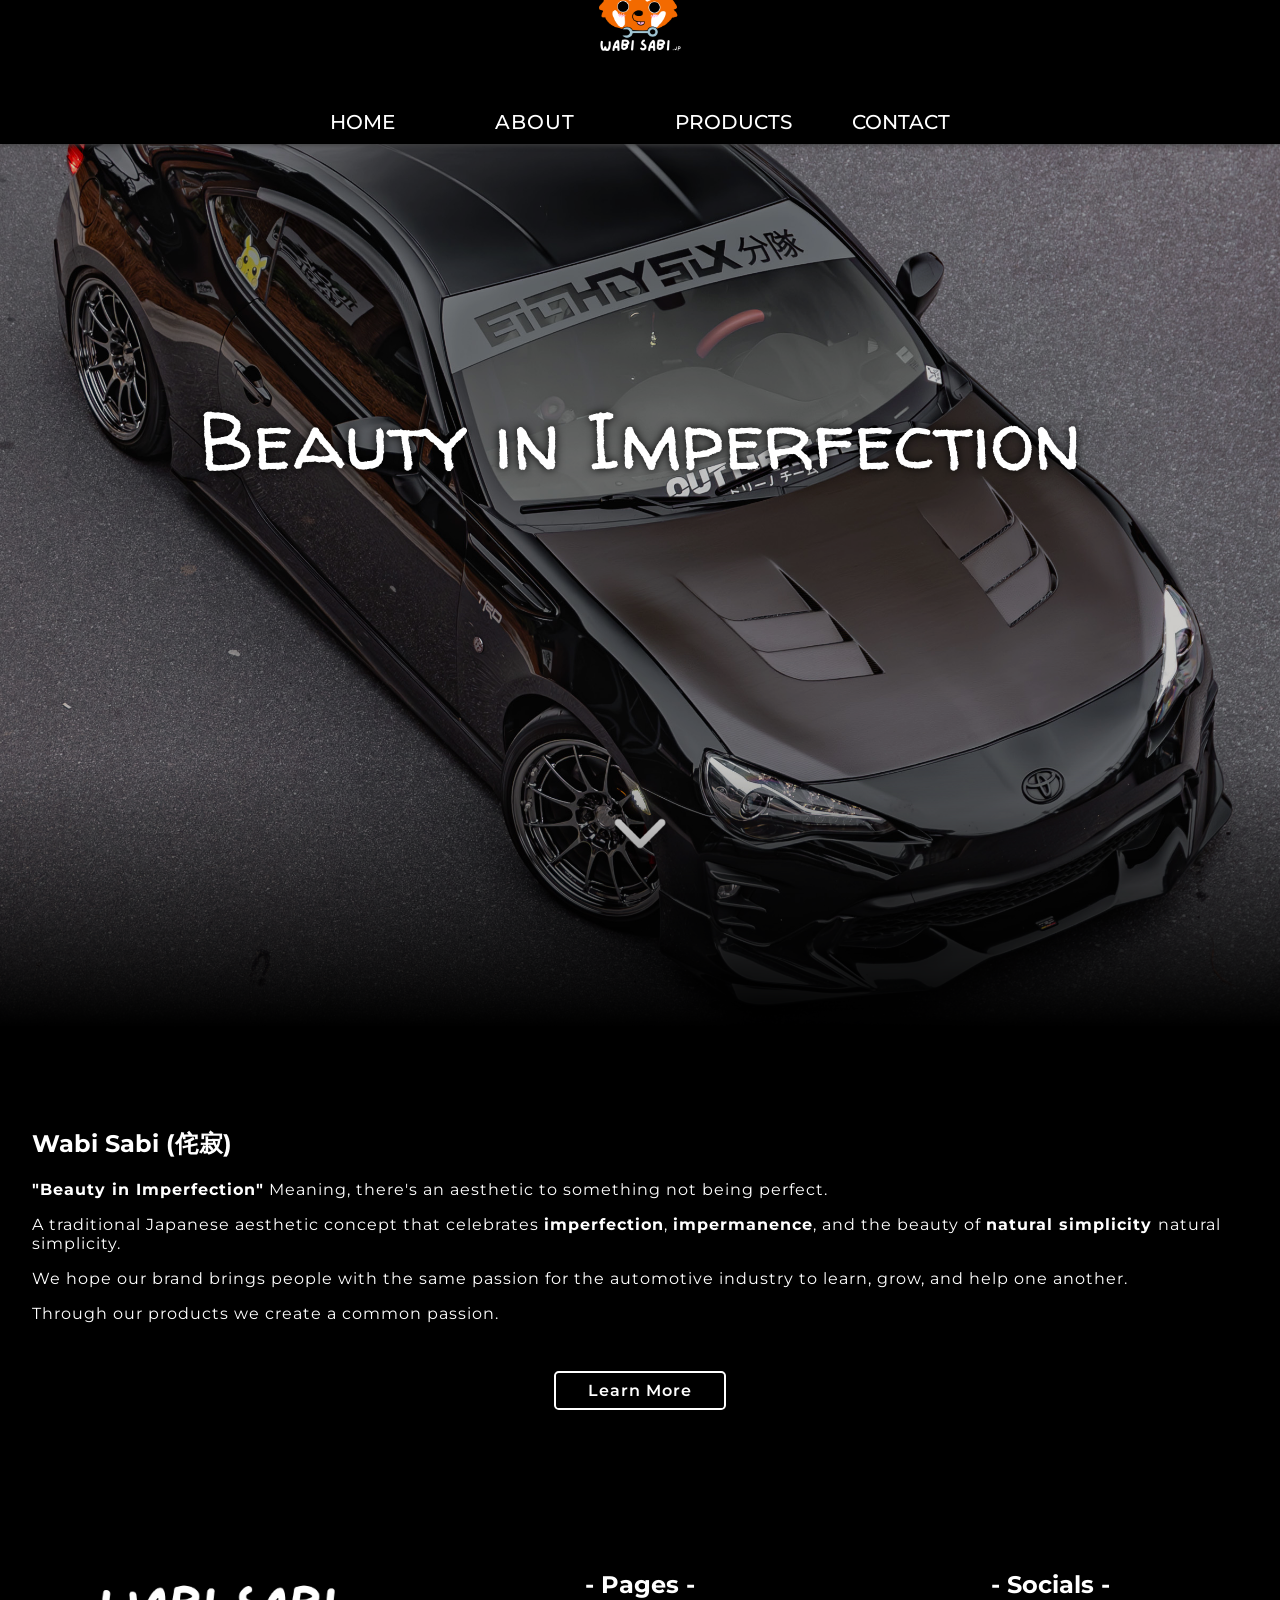
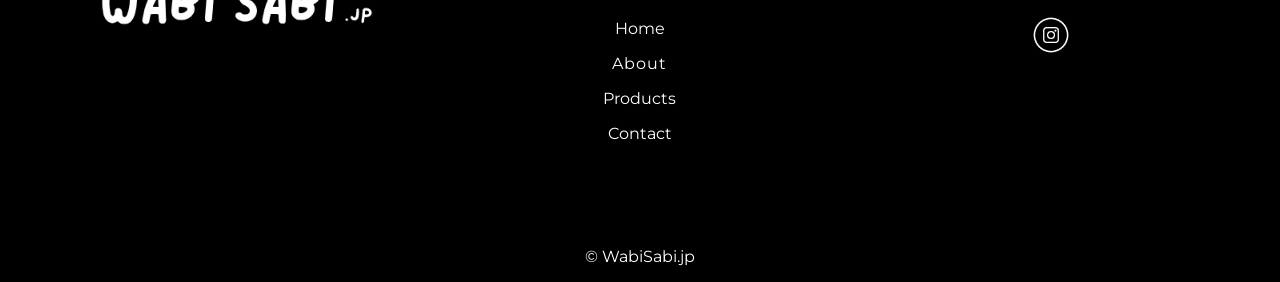
==== commit 2b81529c: "connected home to about" ====
--- a/index.html
+++ b/index.html
@@ -92,6 +92,8 @@
             <p>Through our products we create a common passion.</p>
         </section>
 
+        <a class = 'learn-more-btn' href = 'pages/about.html'>Learn More</a>
+
 
         <!-- Product Preview -->
         <!-- <section id = 'product-preview-section' class = 'product-preview-section'>
--- a/assets/cs/styles.css
+++ b/assets/cs/styles.css
@@ -241,6 +241,19 @@
     letter-spacing: 1px;
 }
 
+.learn-more-btn {
+    color: white;
+    /* align-self: center; */
+    padding: 0.5em 2em;
+    font-size: 1em;
+    font-weight: 600;
+    background: transparent;
+    border: 2px solid white;
+    border-radius: 0.3em;
+    letter-spacing: 1px;
+    text-decoration: none;
+}
+
 /* -- Product Preview -- */
 .product-preview-section {
     margin: 2em;
@@ -424,6 +437,14 @@
         Breakpoints 
 ========================== */
 @media (min-width: 600px) {
+    /* --- Home --- */
+    .learn-more-btn:hover {
+        cursor: pointer;
+        background-color: #f16e0b;
+        color: black;
+        border: black;
+    }
+    
     /* --- Products --- */
     .grid {
         grid-template-columns: repeat(2, 1fr);
